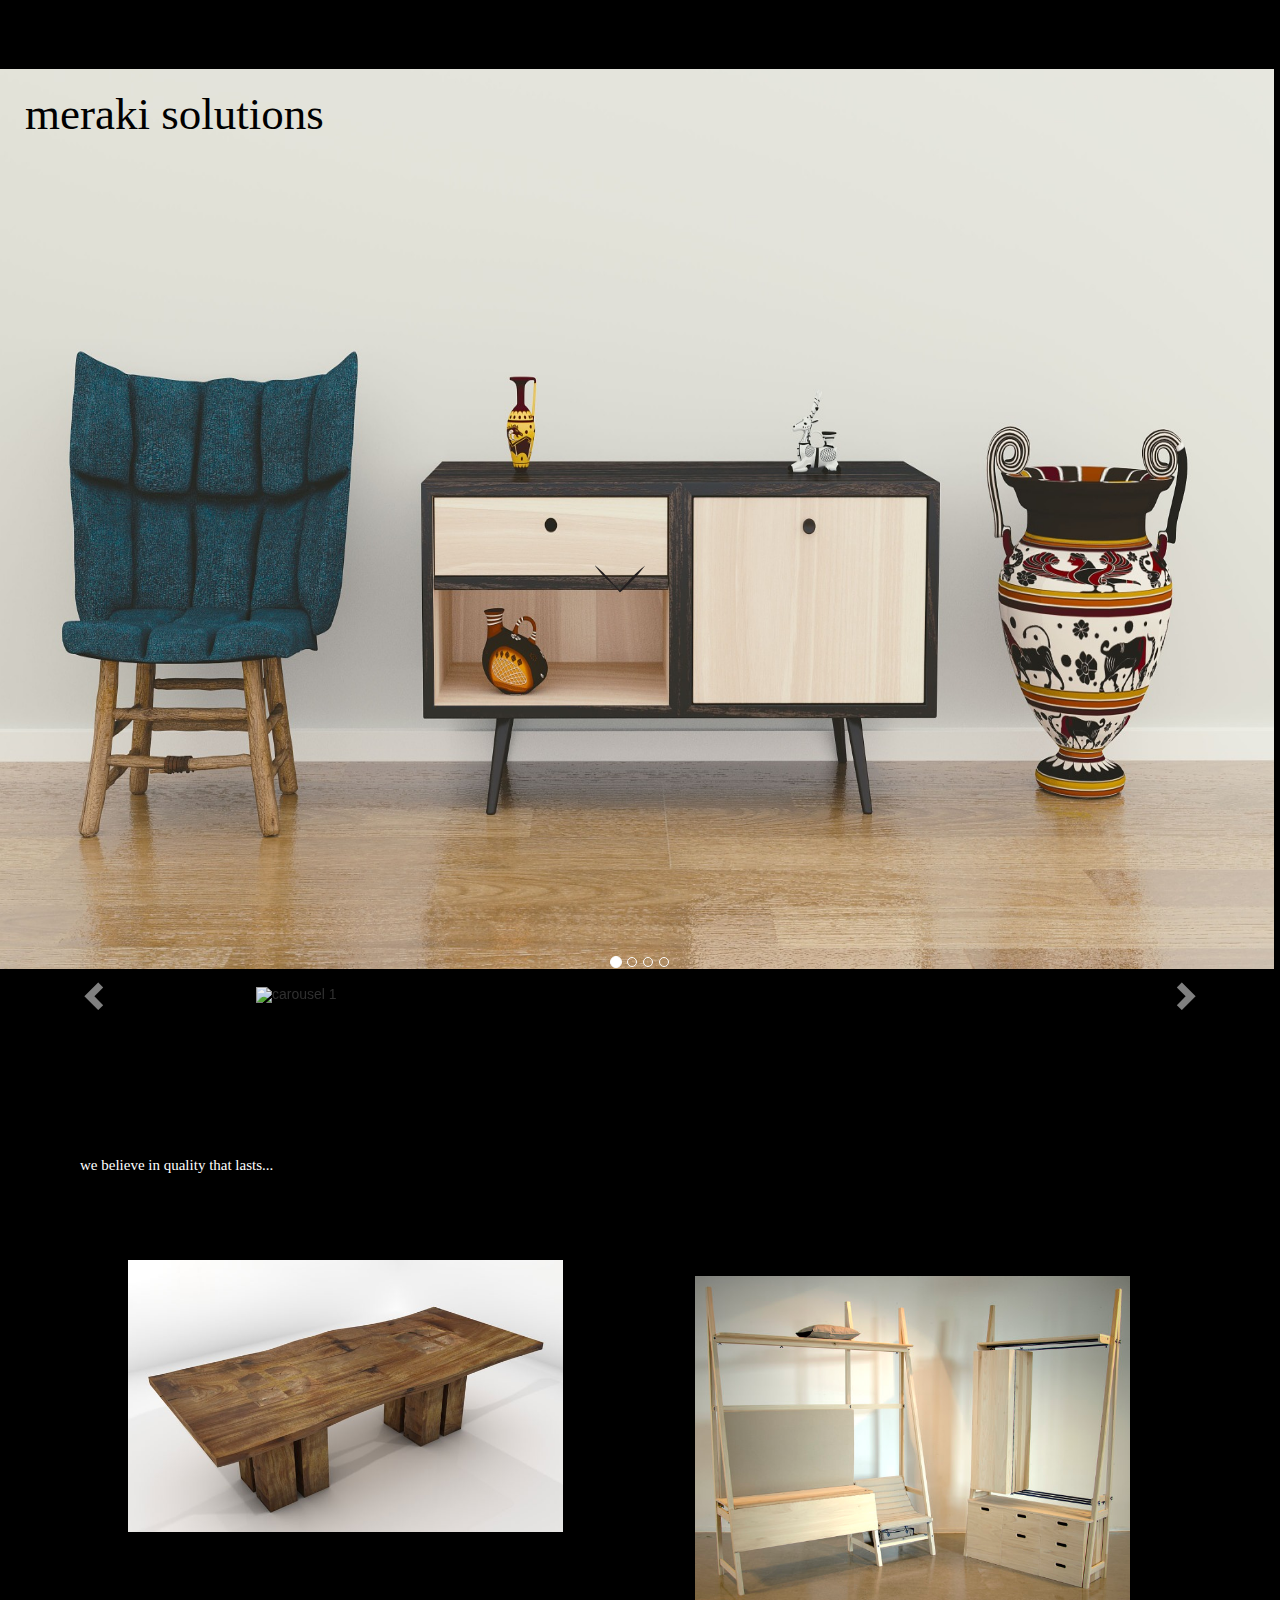
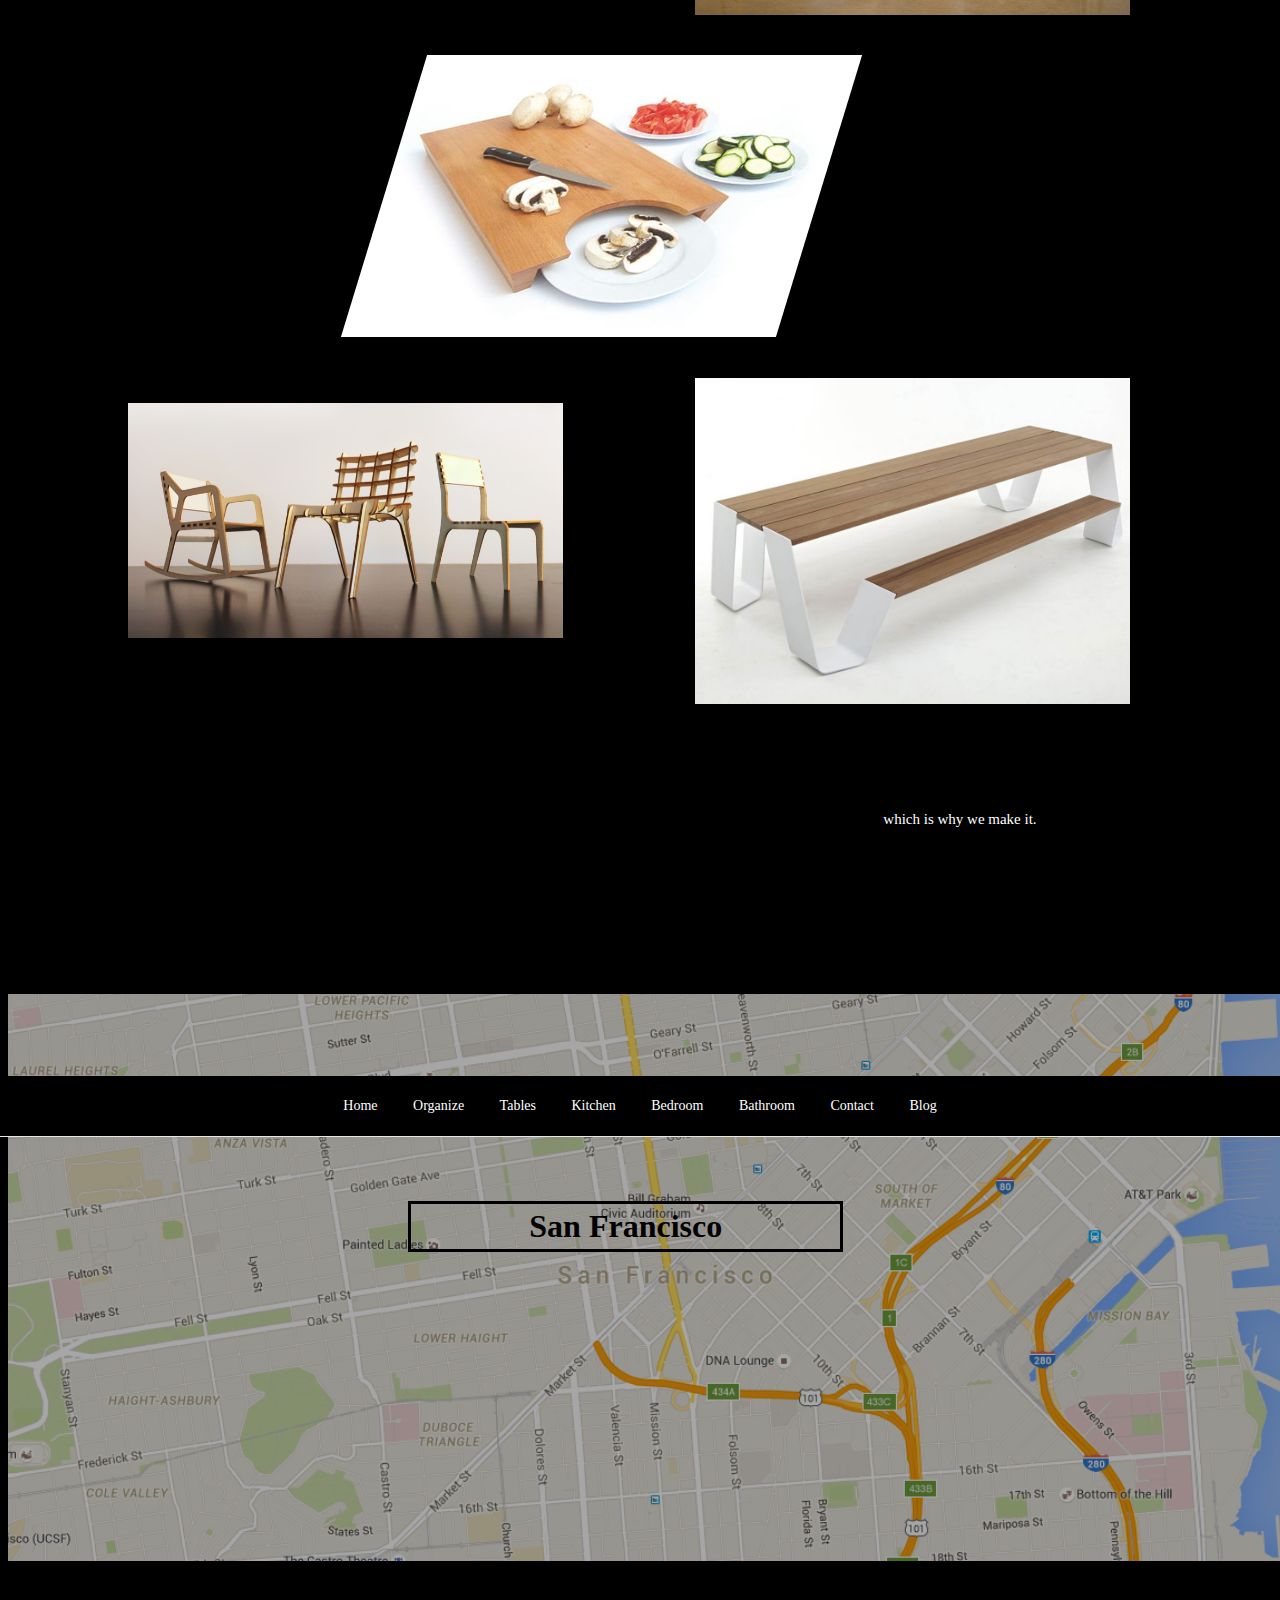
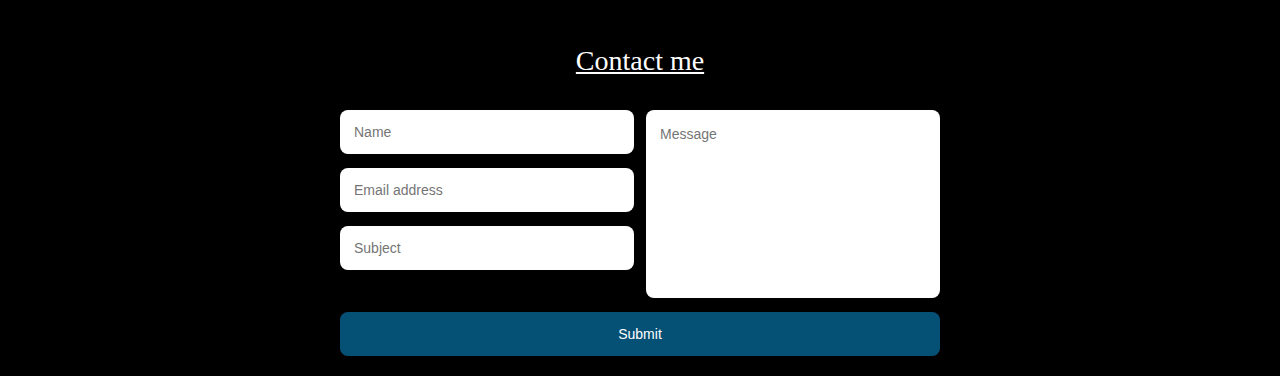
==== index_final.html @ bbeb16b7 "Commit_BlackBackground_etc" ====
<!doctype html>
<html class="no-js" lang="">
<head>
	<meta charset="utf-8">
	<meta http-equiv="X-UA-Compatible" content="IE=edge">
	<title></title>
	<meta name="description" content="">
	<meta name="viewport" content="width=device-width, initial-scale=1">

	<!-- Bootstrap stylesheet (important!! goes before our other stylesheets)-->
	<link rel="stylesheet" href="css/bootstrap.css">


	<link rel="apple-touch-icon" href="apple-touch-icon.png">
	<!-- Place favicon.ico in the root directory -->

	<link href='https://fonts.googleapis.com/css?family=Syncopate:400,700|Gruppo|Wire+One|Megrim|Swanky+and+Moo+Moo|Montserrat+Subrayada:400,700' rel='stylesheet' type='text/css'>

	<link rel="stylesheet" href="css/normalize.css">
	<link rel="stylesheet" href="css/main_final.css">
	<script src="js/modernizr-2.8.3.min.js"></script>
</head>
<body>
<!--[if lt IE 8]>
    <p class="browserupgrade">You are using an <strong>outdated</strong> browser. Please <a href="http://browsehappy.com/">upgrade your browser</a> to improve your experience.</p>
    <![endif]-->


<!-- START OF MY CONTENT -->

    <!-- Add your site or application content here -->
    <div class="container-fluid">
      <div id="col-xs-12 topImage">
    	 <div class="image-responsive">
    	 <img class="livingRoom" src="img/livingRoom.jpg" alt="">
      	 <h1><a href="index.html">meraki solutions</a></h1>

         <div class="downArrow">
          <a href="" src="icon/downArrow.svg"><img src="icon/downArrow.svg" alt="iconToEnterStore"></a>
         </div>
    	 </div>
      </div>
    </div>

  <!--   <div id="col-xs-12">
      <img src="img/aboutUsStoreFront.jpg" alt="About Us!">
        <div>
         <h2 class="ourStory">our story</h2>
         <h5 class="about_us_title">meraki</h5>
         <p class="paragraph">(n.) the soul, creativity, or love put into something, the essence of yourself that is put into your work</p>
        </div>
    </div> -->

<!-- Start of Carousel -->
<div id="carousel-example-generic" class="carousel slide" data-ride="carousel">
  <!-- Indicators -->
  <ol class="carousel-indicators">
    <li data-target="#carousel-example-generic" data-slide-to="0" class="active"></li>
    <li data-target="#carousel-example-generic" data-slide-to="1"></li>
    <li data-target="#carousel-example-generic" data-slide-to="2"></li>
    <li data-target="#carousel-example-generic" data-slide-to="3"></li>
  </ol>

  <!-- Wrapper for slides -->
  <div class="carousel-inner" role="listbox">
    <div class="item active">
      <img src="img/aboutUsStoreFront.jpg" alt="carousel 1">
      
      <div class="carousel-caption">
        <h5>meraki</h5>
        <p>(n.) the soul, creativity, or love put into something, the essence of yourself that is put into your work</p>
      </div>
    </div>

    <div class="item">
      <img src="img/bamboo.jpg" alt="...">
      <div class="carousel-caption">
        <p>Carousel 2</p>
      </div>
    </div>

    <div class="item">
      <img src="img/recycledPlastic.jpg" alt="...">
      <div class="carousel-caption">
        <p>Carousel 3</p>
      </div>
    </div>

    <div class="item cardboard">
      <img src="img/cardboard.jpg" alt="...">
      <div class="carousel-caption">
        <p>Carousel 4</p>
      </div>
    </div>
  </div>

  <!-- Controls -->
  <a class="left carousel-control" href="#carousel-example-generic" role="button" data-slide="prev">
    <span class="glyphicon glyphicon-chevron-left" aria-hidden="true"></span>
    <span class="sr-only">Previous</span>
  </a>
  <a class="right carousel-control" href="#carousel-example-generic" role="button" data-slide="next">
    <span class="glyphicon glyphicon-chevron-right" aria-hidden="true"></span>
    <span class="sr-only">Next</span>
  </a>
</div>
<!-- end of carousel -->


<!-- start sticky nav -->

<!-- Nav Bar Bottom -->
<nav class="navbar navbar-default navbar-fixed-top">
  <div class="container">
    <ul>
      <li><a href="#">Home</a></li>
      <li><a href="#">Organize</a></li>
      <li><a href="productOneTables.html">Tables</a></li>
      <li><a href="#">Kitchen</a></li>
      <li><a href="#">Bedroom</a></li>
      <li><a href="#">Bathroom</a></li>
      <li><a href="#">Contact</a></li>
      <li><a href="#">Blog</a></li>
    </ul>
  </div>
</nav>


<!-- Nav Bar Bottom End -->

<!-- <div class="sticky-nav-wrapper">
  <nav class="main-nav">
    <ul>
      <li><a href="#">Home</a></li>
      <li><a href="#">Organize</a></li>
      <li><a href="productOneTables.html">Tables</a></li>
      <li><a href="#">Kitchen</a></li>
      <li><a href="#">Bedroom</a></li>
      <li><a href="#">Bathroom</a></li>
      <li><a href="#">Contact</a></li>
      <li><a href="#">Blog</a></li>
    </ul>
  </nav>
</div> -->

<!-- end sticky nav -->

<br>

<div class="row">
    <div class="col-xs-6 ourShop"><p class="p1">we believe in quality that lasts...</p></div>
    <div class="col-xs-6"></div>
</div>

<div class="ourShop">
  <!-- <p class="p1">we believe in quality that lasts...</p> -->
  <a href="tables.html" src="img/indoorDiningTable.jpg">
    <img class="seating" src="img/indoorDiningTable.jpg" alt="">
  </a>
  <a href="kitchen.html" src="img/table.jpg">
    <img class="tables" src="img/bedroom.jpg" alt="tables">
  </a>
  <img class="outdoor" src="img/plateBoard.jpg" alt="Outdoor">
  <img class="storage" src="img/chairs.jpg" alt="Storage">
  <img class="kitchen" src="img/outdoorWoodenTable.jpg" alt="Kitchen">
  <!-- <p class="p2">which is why we make it.</p> -->
</div>

<br>

<div class="row">
    <div class="col-xs-4"></div>
    <div class="col-xs-4"></div>
    <div class="col-xs-4 ourShop"><p class="p2">which is why we make it.</p></div>
</div>



<!-- location img -->
   <div class="image-responsive">
      <img class="location_image" src="img/location.png" alt="">
   </div>
  
  <div class="row">
      <div class="col-xs-4"></div>
      <div class="col-xs-4"><p class="location_text">San Francisco</p></div>
      <div class="col-xs-4"></div>
  </div>



<footer>
    <h1 class="contact_me">Contact me</h1>
    <form action="http://formspree.io/sarahbethholden@gmail.com" method="post">
      <div class="column">
        <input type="text" id="name" name="name" placeholder="Name" autofocus required>
        <input type="email" id="email" name="_replyto" placeholder="Email address" required>
        <input type="text" id="subject" name="subject" placeholder="Subject" required>
      </div>
      <div class="column">
        <textarea name="message" type="text" id="message" placeholder="Message" required></textarea>
      </div>
      <input type="submit" value="Submit" id="submit">
      <!-- you can also use <button type="submit" id="submit">Submit</button> -->
    </form>
  
</footer>











<!-- NOTES DELETE LATER-->

  <!-- <img src="img/aboutUsStoreFront.jpg" alt="About Us!">
  <h2>our story</h2>
  <h5>meraki</h5>
  <p>(n.) the soul, creativity, or love put into something, the essence of yourself that is put into your work</p>
 -->



<!-- start of class_bootstrap -->
<!--     <div class="container-fluid">
      <div class="row">
        <nav>
          <div class="col-md-8"></div>
            <img class="pws" src="images/logo.svg" alt="imageLeft" class="img-responsive">
            <h3>PWS</h3>
          <div class="col-md-1">Home</div>
          <div class="col-md-1">Join</div>
          <div class="col-md-1">Events</div>
          <div class="col-md-1">About</div>
        </nav>
      </div>
    <hr> -->

     <!--  <div class="row">
        <div class="col-md-4">
          <img src="images/image3.jpg" alt="imageLeft" class="img-responsive">
        </div>
        <div class="col-md-4">
          <img src="images/image1.jpg" alt="imageLeft" class="img-responsive">
        </div>
        <div class="col-md-4">
          <img src="images/image2.jpg" alt="imageLeft" class="img-responsive">
        </div>
      </div>
    <hr>


      <div class="row">
        <div class="col-md-12">Events</div>
      </div>
    <hr>

      <div class="row">
        <div class="col-md-3">
          <img src="images/articles1.jpg" alt="imageLeft" class="img-responsive">
          <h4>HIKING</h4>
          <p>Lorem ipsum dolor sit amet, consectetur adipisicing elit. Qui voluptate animi dolor totam dolore fugit, numquam blanditiis, et asperiores, possimus obcaecati labore ratione voluptates dicta esse saepe consequatur fugiat quia.</p>
          <p>Read More...</p>
        </div>

        <div class="col-md-3">
          <img src="images/articles2.jpg" alt="imageLeft" class="img-responsive">
          <h4>CAMPING</h4>
          <p>Lorem ipsum dolor sit amet, consectetur adipisicing elit. Qui voluptate animi dolor totam dolore fugit, numquam blanditiis, et asperiores, possimus obcaecati labore ratione voluptates dicta esse saepe consequatur fugiat quia.</p>
          <p>Read More...</p>
        </div>

        <div class="col-md-3">
          <img src="images/articles3.jpg" alt="imageLeft" class="img-responsive">
          <h4>TRIPS</h4>
          <p>Lorem ipsum dolor sit amet, consectetur adipisicing elit. Qui voluptate animi dolor totam dolore fugit, numquam blanditiis, et asperiores, possimus obcaecati labore ratione voluptates dicta esse saepe consequatur fugiat quia.</p>
          <p>Read More...</p>
        </div>

        <div class="col-md-3">
          <img src="images/articles4.jpg" alt="imageLeft" class="img-responsive">
          <h4>GATHERINGS</h4>
          <p>Lorem ipsum dolor sit amet, consectetur adipisicing elit. Qui voluptate animi dolor totam dolore fugit, numquam blanditiis, et asperiores, possimus obcaecati labore ratione voluptates dicta esse saepe consequatur fugiat quia.</p>
          <p>Read More...</p>
        </div>
      </div>



      <div id="col-md-12">
        <img src="images/livingRoom.jpg" alt="" class="backgroundPicture">
          <div>
           <p class="paragraph">Lorem ipsum dolor sit amet, consectetur adipisicing elit. Aut eaque doloribus atque </p>
          </div>
      </div>

    </div> -->

<!-- end of class_bootstrap -->






























<!-- END OF MY CONTENT -->

    <script src="//ajax.googleapis.com/ajax/libs/jquery/1.11.2/jquery.min.js"></script>
    <script>window.jQuery || document.write('<script src="js/jquery-1.11.2.min.js"><\/script>')</script>


    <!-- jQuery (necessary for Bootstrap's JavaScript plugins) -->
    <script src="js/jquery-2.1.3.min.js"></script>

    <!-- Bootstrap js (important!! goes after jquery, before our main.js) -->
    <script src="js/bootstrap.js"></script>


    <script src="js/plugins.js"></script>
    <script src="js/main.js"></script>

    <!-- Google Analytics: change UA-XXXXX-X to be your site's ID. -->
    <script>
    	(function(b,o,i,l,e,r){b.GoogleAnalyticsObject=l;b[l]||(b[l]=
    		function(){(b[l].q=b[l].q||[]).push(arguments)});b[l].l=+new Date;
    	e=o.createElement(i);r=o.getElementsByTagName(i)[0];
    	e.src='//www.google-analytics.com/analytics.js';
    	r.parentNode.insertBefore(e,r)}(window,document,'script','ga'));
    	ga('create','UA-XXXXX-X','auto');ga('send','pageview');
    </script>
</body>
</html>
---- css/main_final.css ----
/*! HTML5 Boilerplate v5.0.0 | MIT License | http://h5bp.com/ */

/*
 * What follows is the result of much research on cross-browser styling.
 * Credit left inline and big thanks to Nicolas Gallagher, Jonathan Neal,
 * Kroc Camen, and the H5BP dev community and team.
 */

/* ==========================================================================
   Base styles: opinionated defaults
   ========================================================================== */

html {
    color: #222;
    font-size: 1em;
    line-height: 1.4;
}

/*
 * Remove text-shadow in selection highlight:
 * https://twitter.com/miketaylr/status/12228805301
 *
 * These selection rule sets have to be separate.
 * Customize the background color to match your design.
 */

::-moz-selection {
    background: #b3d4fc;
    text-shadow: none;
}

::selection {
    background: #b3d4fc;
    text-shadow: none;
}

/*
 * A better looking default horizontal rule
 */

hr {
    display: block;
    height: 1px;
    border: 0;
    border-top: 1px solid #ccc;
    margin: 1em 0;
    padding: 0;
}

/*
 * Remove the gap between audio, canvas, iframes,
 * images, videos and the bottom of their containers:
 * https://github.com/h5bp/html5-boilerplate/issues/440
 */

audio,
canvas,
iframe,
img,
svg,
video {
    vertical-align: middle;
}

/*
 * Remove default fieldset styles.
 */

fieldset {
    border: 0;
    margin: 0;
    padding: 0;
}

/*
 * Allow only vertical resizing of textareas.
 */

textarea {
    resize: vertical;
}

/* ==========================================================================
   Browser Upgrade Prompt
   ========================================================================== */

.browserupgrade {
    margin: 0.2em 0;
    background: #ccc;
    color: #000;
    padding: 0.2em 0;
}

/* ==========================================================================
   Author's custom styles
   ========================================================================== */

* a {
    text-decoration: none;
    margin: 0;
}

body {
    background-color: black;
}


.livingRoom {
    width: 96.3%;
    height: 100vh;
    position: relative;
    margin-top: 5%;
}

h1 a {
    color: black;
    font-family: 'Syncopate', 'sans-serif';
    font-weight: 400;
    position: absolute;
    top: 90px;
    left: 25px;
    font-size: 45px;
}

.image-responsive {
    margin: 0 -60px;
}

.downArrow img {
    width: 50px;
    height: 50px;
    margin-left: 50%;
    position: absolute;
    z-index: 400;
    top: 554px;
} 

#col-xs-12 img {
    width: 100%;
    height: 100vh;
}

#col-xs-12 h2 {
    position: absolute;
    top: 105%;
    right: 15%;
    color: white;
    font-family: 'Syncopate';
    font-size: 36px;
}

#col-xs-12 .about_us_title {
    position: absolute;
    top: 145%;
    right: 52%;
    color: white;
    font-family: 'Syncopate';
    font-size: 24px;
}

#col-xs-12 .paragraph {
    position: absolute;
    top: 145%;
    right: 0%;
    color: white;
    font-family: 'Syncopate';
    font-size: 17px;
    padding: 124px;
    margin-left: 19%;
}



/*Carousel*/
.item img {
    width: 100%;
    height: 100vh;
    margin: auto;
}

/*.item .cardboard img {
    width: 90%;
    height: 80vh;
    margin: auto;
}*/

.carousel-inner img {
    opacity: 0.95;
    width: 60%;
}



/*Sticky NAV*/

.sticky-nav-wrapper {
  height: 40px;
  background-color: black;
}

nav {
  width: 100%;
  text-align: center;
  transition: all 300ms ease-out;
  z-index: 400;
  font-family: 'Syncopate';
}

nav ul {
    margin: 0;
    padding: 0;
}

nav li {
  display: inline-block;
  background-color: black;
  color: white;
}
nav a {
  display: inline-block;
  margin: 1rem;
  padding: .25rem 0;
  text-decoration: none;
  color: white;
}

.navbar-default {
    background-color: black;
}
/*our Shop*/


.ourShop img {
    width: 34%;
    margin: 0;
    margin-left: 10%;
}

.ourShop img:hover {
    opacity: 0.9;
    transition: all s ease-in-out;
}

.ourShop p {
    font-family: 'Syncopate';
    font-size: 15px;
    /*ext-shadow: 1px 1px 2px gray;*/
    color: white;
}

.ourShop .p1 {
    margin: 0;
    margin-top: 21%;
    margin-left: 80px;
}

.ourShop .p2 {
    margin-left: 10px;
    margin-top: 21%;
}

.ourShop .tables {
    margin-top: 100px;
}

.ourShop .outdoor {
    margin-left: 30%;
    margin-top: 40px;
    transform: skew(-17deg);
}

.ourShop .kitchen {
    margin-top: 40px;
}

/*location*/
.location_image {
    margin: 12% 0;
    opacity: 0.65;
    position: absolute;
    width: 100%;
    margin-left: 5.3%;
}

.location_text {
    text-align: center;
    position: relative;
    font-family: 'Syncopate';
    color: black;
    font-size: 32px;
    border: 3px solid black;
    margin-top: 360px;
    margin-left: -7%;
    font-weight: 700
}





/*FOOTER*/

i {
    color: black;
    font-size: 24px;
}


/*footer CONTACT US form*/
.contact_me {
    text-align: center;
    color: white;
    font-family: 'Syncopate';
    text-decoration: underline;
    margin-top: 30%;
}

form {
  max-width: 600px;
  text-align: center;
  margin: 0 auto 20px;
}

form input, form textarea {
  border: 0;
  outline: 0;
  padding: 1em;
  border-radius: 8px;
  display: block;
  width: 100%;
  margin-top: 1em;
  font-family: 'Merriweather', sans-serif;
  resize: none;
}

form input[type="submit"] {
  color: white;
  background: #055075;
  cursor: pointer;
}

form textarea {
  height: 188px;
}

.column {
  float: left;
  width: 49%;
  margin-bottom: 1em;
}

.column:first-of-type {
  margin-right: 2%;
}

.message {
  font-family: 'Open Sans', sans-serif;
  font-size: .8em;
  padding: 10px;
  margin: 25px auto 0;
  display: block;
  max-width: 600px;
/*  border-radius: 8px;*/
  display: none;
  color: white;
}

.error {
  padding-left: 20px;
  background-color: #fc5846;
}

.error li:before {
  content: '- ';
}

.error li:first-child:before {
  content: '';
}

.error li:first-child {
  margin-left: 0;
  content: '';
}

.error li {
  margin-left: 40px;
}

li {
  list-style: none;
}
 
.success {
  background-color: #1bb580;
}
 
.error.visible, .success.visible {
  display: block;    
}




/* ==========================================================================
   Helper classes
   ========================================================================== */

/*
 * Hide visually and from screen readers:
 * http://juicystudio.com/article/screen-readers-display-none.php
 */

.hidden {
    display: none !important;
    visibility: hidden;
}

/*
 * Hide only visually, but have it available for screen readers:
 * http://snook.ca/archives/html_and_css/hiding-content-for-accessibility
 */

.visuallyhidden {
    border: 0;
    clip: rect(0 0 0 0);
    height: 1px;
    margin: -1px;
    overflow: hidden;
    padding: 0;
    position: absolute;
    width: 1px;
}

/*
 * Extends the .visuallyhidden class to allow the element
 * to be focusable when navigated to via the keyboard:
 * https://www.drupal.org/node/897638
 */

.visuallyhidden.focusable:active,
.visuallyhidden.focusable:focus {
    clip: auto;
    height: auto;
    margin: 0;
    overflow: visible;
    position: static;
    width: auto;
}

/*
 * Hide visually and from screen readers, but maintain layout
 */

.invisible {
    visibility: hidden;
}

/*
 * Clearfix: contain floats
 *
 * For modern browsers
 * 1. The space content is one way to avoid an Opera bug when the
 *    `contenteditable` attribute is included anywhere else in the document.
 *    Otherwise it causes space to appear at the top and bottom of elements
 *    that receive the `clearfix` class.
 * 2. The use of `table` rather than `block` is only necessary if using
 *    `:before` to contain the top-margins of child elements.
 */

.clearfix:before,
.clearfix:after {
    content: " "; /* 1 */
    display: table; /* 2 */
}

.clearfix:after {
    clear: both;
}








/*Salvattore TEST CSS code*/

/* Configurate salvattore with media queries */
@media screen and (max-width: 450px) {
    #timeline[data-columns]::before {
        content: '1 .column';
    }
}

@media screen and (min-width: 451px) and (max-width: 700px) {
    #timeline[data-columns]::before {
        content: '2 .column.size-1of2';
    }
}

@media screen and (min-width: 701px) and (max-width: 850px) {
    #timeline[data-columns]::before {
        content: '3 .column.size-1of3';
    }
}

@media screen and (min-width: 851px) {
    #timeline[data-columns]::before {
        content: '4 .column.size-1of4';
    }
}


/*END- Salvattore TEST*/




/* ==========================================================================
   EXAMPLE Media Queries for Responsive Design.
   These examples override the primary ('mobile first') styles.
   Modify as content requires.
   ========================================================================== */

@media only screen and (min-width: 35em) {
    /* Style adjustments for viewports that meet the condition */
}

@media print,
       (-o-min-device-pixel-ratio: 5/4),
       (-webkit-min-device-pixel-ratio: 1.25),
       (min-resolution: 120dpi) {
    /* Style adjustments for high resolution devices */
}

/* ==========================================================================
   Print styles.
   Inlined to avoid the additional HTTP request:
   http://www.phpied.com/delay-loading-your-print-css/
   ========================================================================== */

@media print {
    *,
    *:before,
    *:after {
        background: transparent !important;
        color: #000 !important; /* Black prints faster:
                                   http://www.sanbeiji.com/archives/953 */
        box-shadow: none !important;
        text-shadow: none !important;
    }

    a,
    a:visited {
        text-decoration: underline;
    }

    a[href]:after {
        content: " (" attr(href) ")";
    }

    abbr[title]:after {
        content: " (" attr(title) ")";
    }

    /*
     * Don't show links that are fragment identifiers,
     * or use the `javascript:` pseudo protocol
     */

    a[href^="#"]:after,
    a[href^="javascript:"]:after {
        content: "";
    }

    pre,
    blockquote {
        border: 1px solid #999;
        page-break-inside: avoid;
    }

    /*
     * Printing Tables:
     * http://css-discuss.incutio.com/wiki/Printing_Tables
     */

    thead {
        display: table-header-group;
    }

    tr,
    img {
        page-break-inside: avoid;
    }

    img {
        max-width: 100% !important;
    }

    p,
    h2,
    h3 {
        orphans: 3;
        widows: 3;
    }

    h2,
    h3 {
        page-break-after: avoid;
    }
}
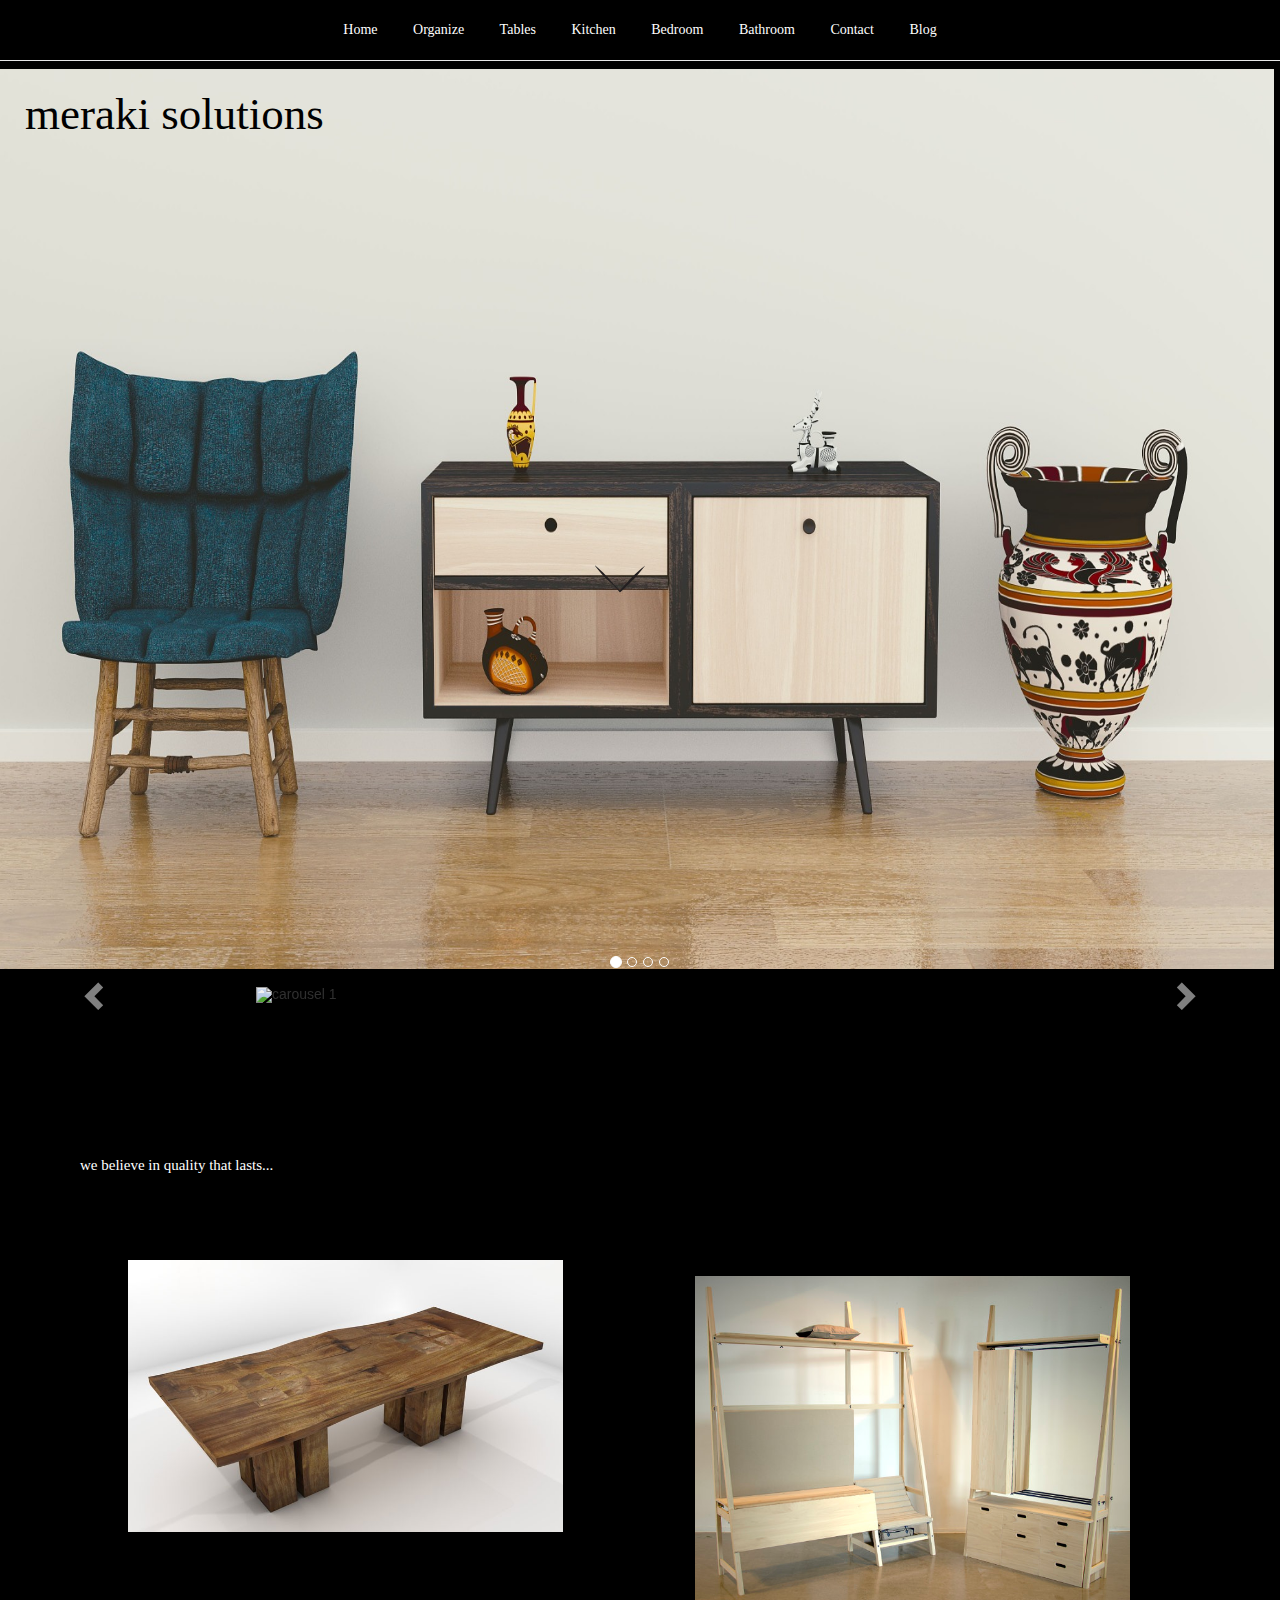
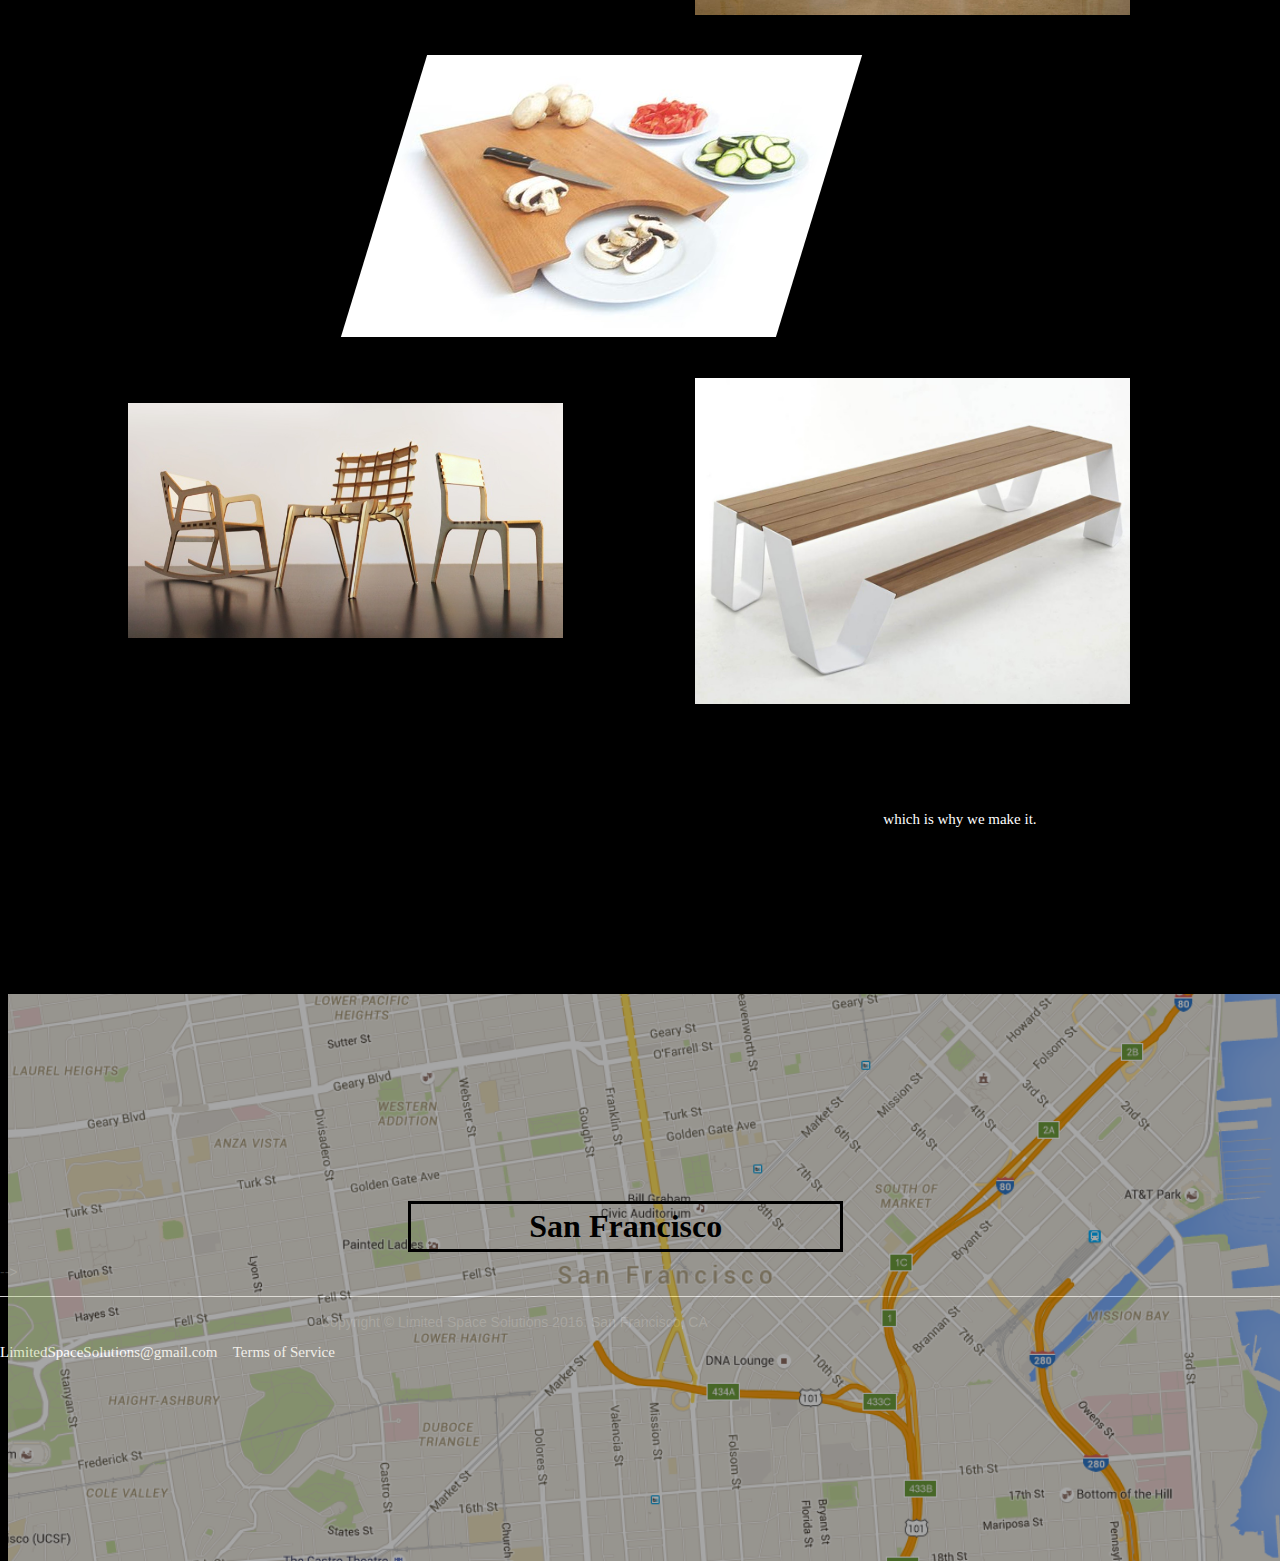
==== commit 5d133d12: "Save" ====
--- a/index_final.html
+++ b/index_final.html
@@ -186,10 +186,10 @@
       <div class="col-xs-4"><p class="location_text">San Francisco</p></div>
       <div class="col-xs-4"></div>
   </div>
-
-
-
-<footer>
+<!-- 
+
+
+
     <h1 class="contact_me">Contact me</h1>
     <form action="http://formspree.io/sarahbethholden@gmail.com" method="post">
       <div class="column">
@@ -202,9 +202,20 @@
       </div>
       <input type="submit" value="Submit" id="submit">
       <!-- you can also use <button type="submit" id="submit">Submit</button> -->
-    </form>
+    </form> -->
   
-</footer>
+    <!-- FOOTER -->
+    <hr>
+            <footer> 
+                <div class="footer">
+                  <p>Copyright &#169;&#160;Limited Space Solutions 2016. San Francisco, CA</p><a href="http://www.gmail.com">LimitedSpaceSolutions@gmail.com&nbsp;&nbsp;&nbsp;</a>
+                  <a href="">Terms of Service</a> 
+                </div>
+            </footer> 
+
+    <br>
+    <br>
+  
 
 
 
--- a/css/main_final.css
+++ b/css/main_final.css
@@ -298,7 +298,7 @@
 
 
 
-/*FOOTER*/
+
 
 i {
     color: black;
@@ -306,7 +306,7 @@
 }
 
 
-/*footer CONTACT US form*/
+/*CONTACT US form*/
 .contact_me {
     text-align: center;
     color: white;
@@ -399,7 +399,26 @@
   display: block;    
 }
 
-
+/*end of Contact_me Form*/
+
+
+/*FOOTER*/
+
+.footer {
+  background-color: black;
+  text-decoration: none;
+}
+
+footer a {
+  color: white;
+  font-family: 'Syncopate';
+  font-size: 15px;
+  /*text-decoration: none;*/
+}
+
+footer p {
+  margin-left: 25%;
+}
 
 
 /* ==========================================================================
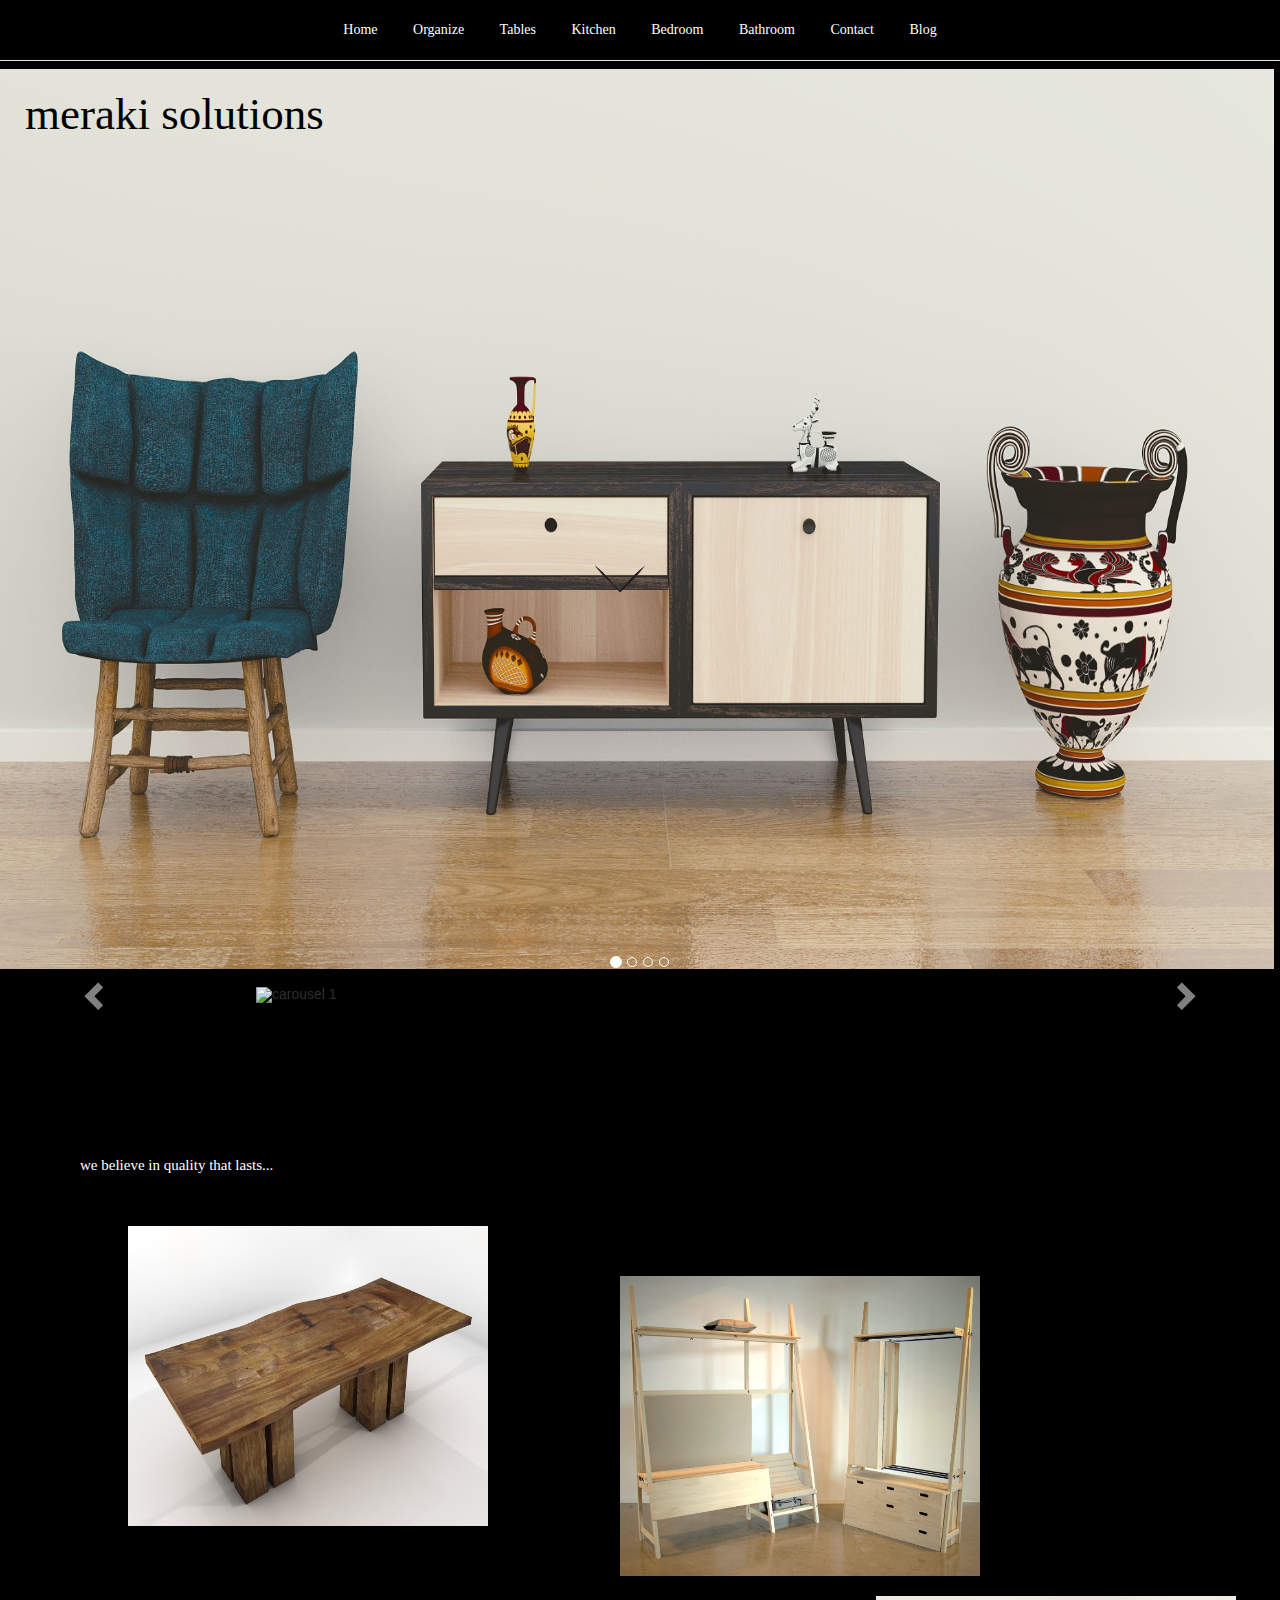
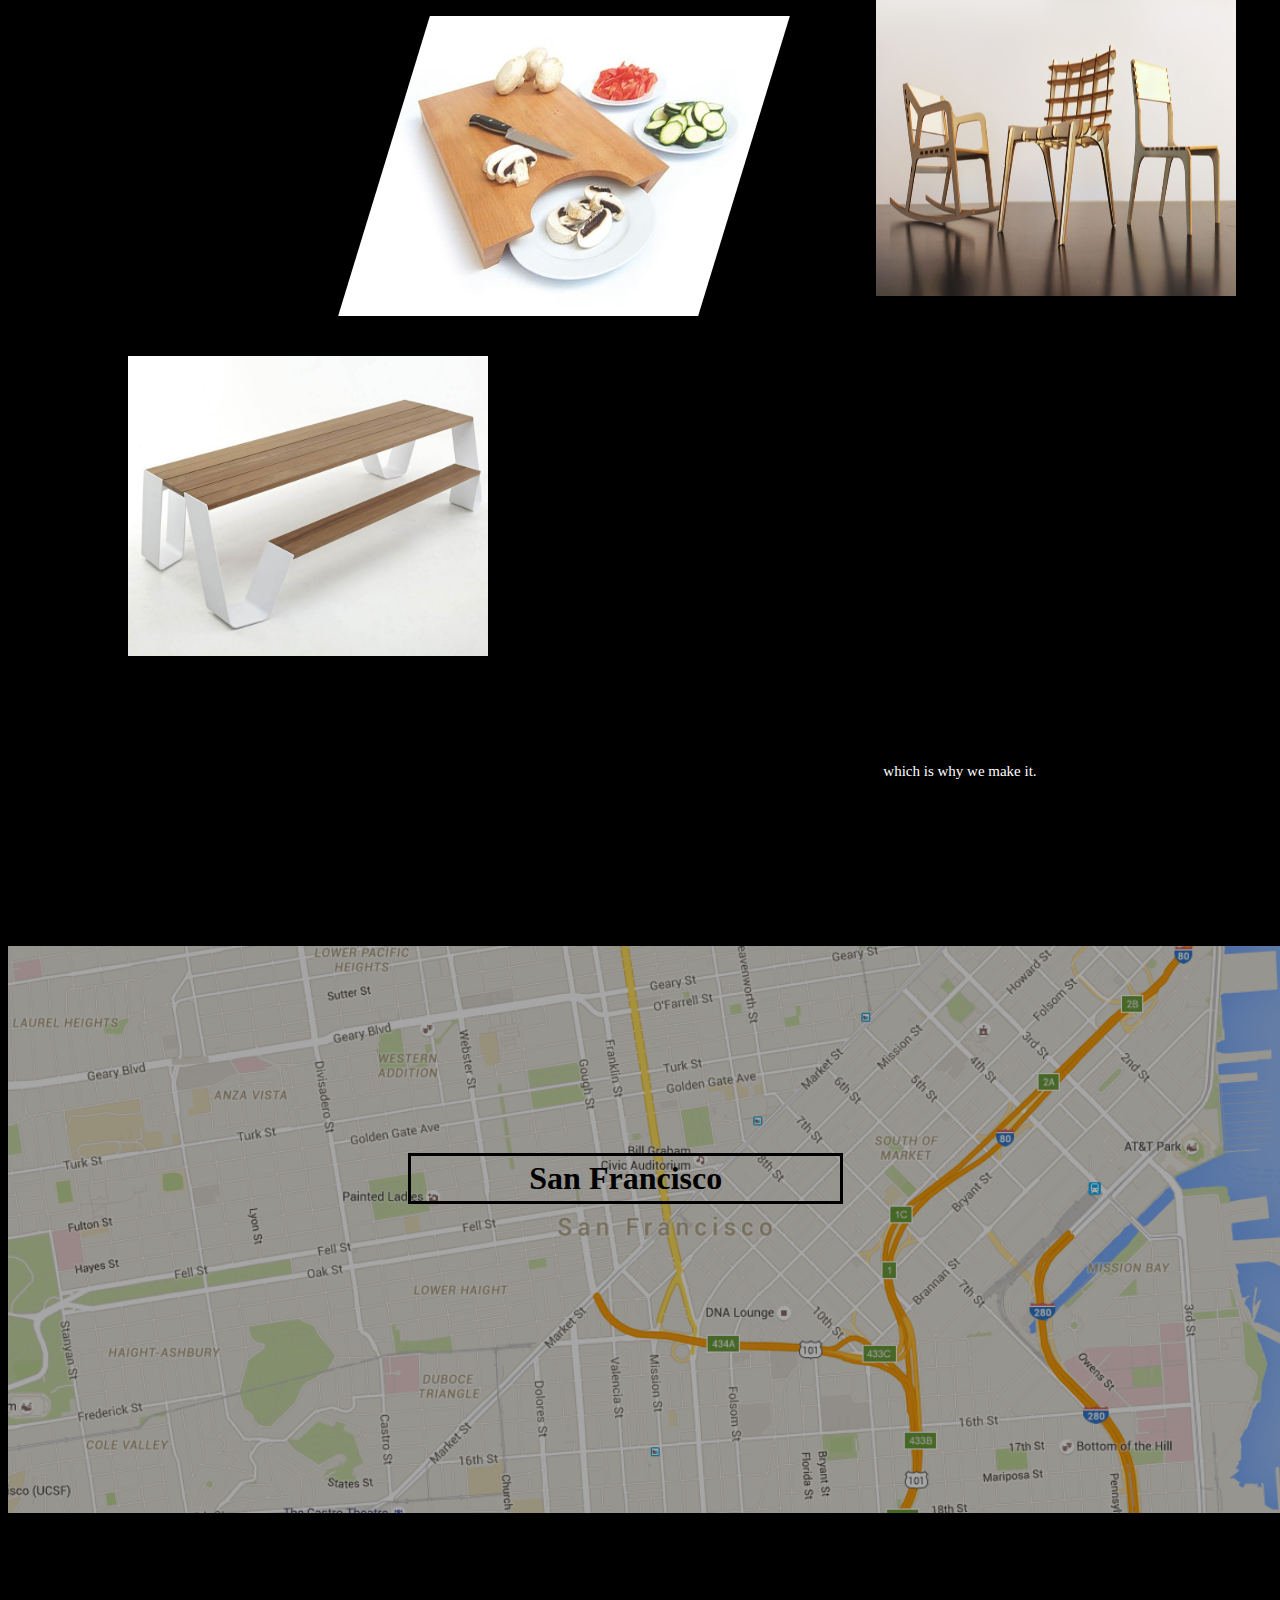
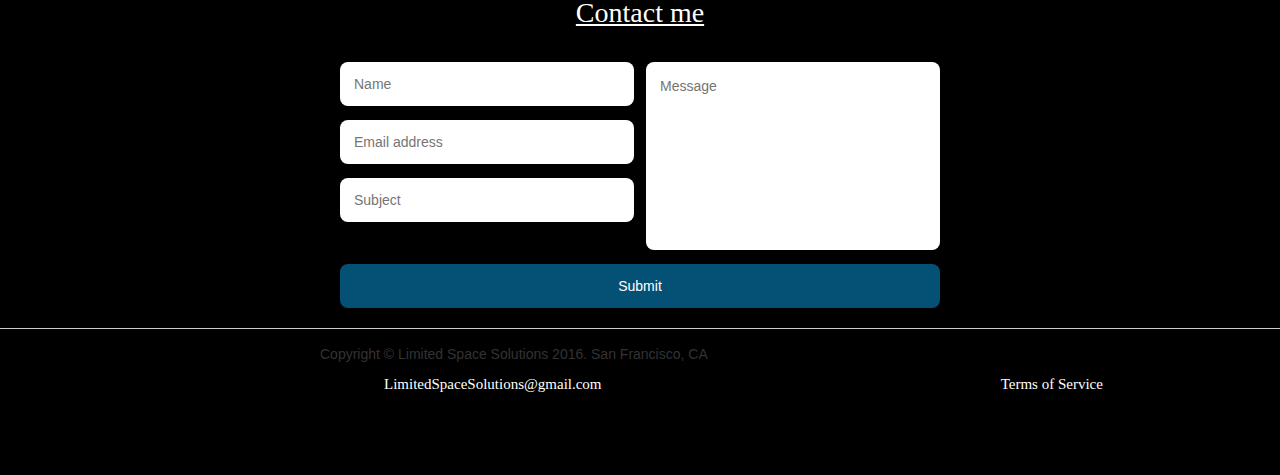
==== commit fdc101f5: "commit to master_ resource added" ====
--- a/index_final.html
+++ b/index_final.html
@@ -113,11 +113,11 @@
 <nav class="navbar navbar-default navbar-fixed-top">
   <div class="container">
     <ul>
-      <li><a href="#">Home</a></li>
+      <li><a href="index_final.html">Home</a></li>
       <li><a href="#">Organize</a></li>
-      <li><a href="productOneTables.html">Tables</a></li>
+      <li><a href="tables.html">Tables</a></li>
       <li><a href="#">Kitchen</a></li>
-      <li><a href="#">Bedroom</a></li>
+      <li><a href="bedroom.html">Bedroom</a></li>
       <li><a href="#">Bathroom</a></li>
       <li><a href="#">Contact</a></li>
       <li><a href="#">Blog</a></li>
@@ -186,14 +186,14 @@
       <div class="col-xs-4"><p class="location_text">San Francisco</p></div>
       <div class="col-xs-4"></div>
   </div>
-<!-- 
+
 
 
 
     <h1 class="contact_me">Contact me</h1>
     <form action="http://formspree.io/sarahbethholden@gmail.com" method="post">
       <div class="column">
-        <input type="text" id="name" name="name" placeholder="Name" autofocus required>
+        <input type="text" id="name" name="name" placeholder="Name" required>
         <input type="email" id="email" name="_replyto" placeholder="Email address" required>
         <input type="text" id="subject" name="subject" placeholder="Subject" required>
       </div>
@@ -202,7 +202,7 @@
       </div>
       <input type="submit" value="Submit" id="submit">
       <!-- you can also use <button type="submit" id="submit">Submit</button> -->
-    </form> -->
+    </form>
   
     <!-- FOOTER -->
     <hr>
@@ -215,7 +215,8 @@
 
     <br>
     <br>
-  
+    <br>
+    <br>
 
 
 
--- a/css/main_final.css
+++ b/css/main_final.css
@@ -189,7 +189,11 @@
     width: 60%;
 }
 
-
+.carousel-caption, h5 {
+  padding: 20px;
+  font-size: 24px;
+  margin-bottom: 10px;
+}
 
 /*Sticky NAV*/
 
@@ -229,17 +233,17 @@
 }
 /*our Shop*/
 
-
 .ourShop img {
-    width: 34%;
+    width: 360px;
+    height: 300px;
     margin: 0;
     margin-left: 10%;
 }
 
-.ourShop img:hover {
+/*.ourShop img:hover {
     opacity: 0.9;
     transition: all s ease-in-out;
-}
+}*/
 
 .ourShop p {
     font-family: 'Syncopate';
@@ -272,6 +276,28 @@
 .ourShop .kitchen {
     margin-top: 40px;
 }
+
+/*.overlay-wrapper {
+  position: relative;
+  width: 360px;
+}*/
+
+/*.overlay {
+  width: 400px;
+  height: 300px;*/
+
+  /*background-color: red;*/
+  /*opacity: 0.5;*/
+/*  position: absolute;
+  top: 0;
+  transition: opacity 400ms ease-in-out;
+}*/
+
+/*.overlay-wrapper:hover .overlay {
+  opacity: 1;
+}
+*/
+
 
 /*location*/
 .location_image {
@@ -413,6 +439,7 @@
   color: white;
   font-family: 'Syncopate';
   font-size: 15px;
+  margin-left: 30%;
   /*text-decoration: none;*/
 }
 
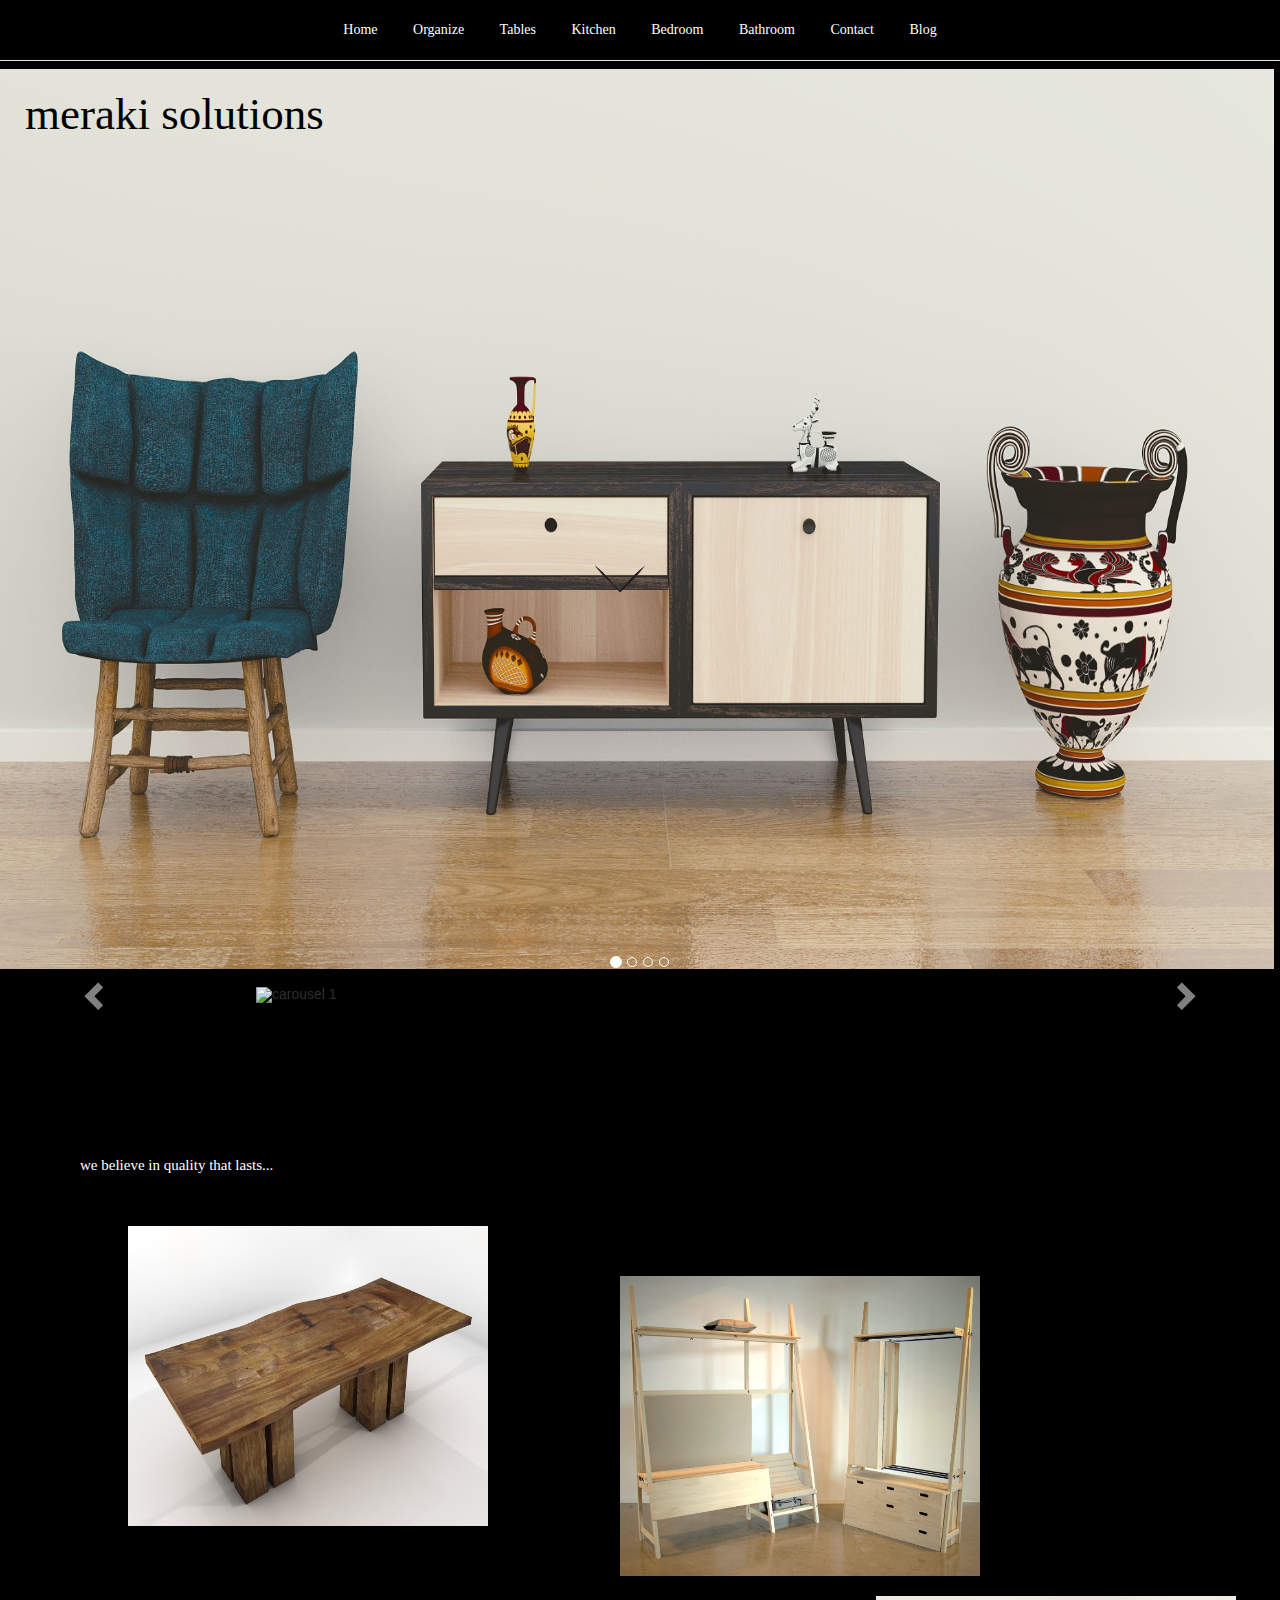
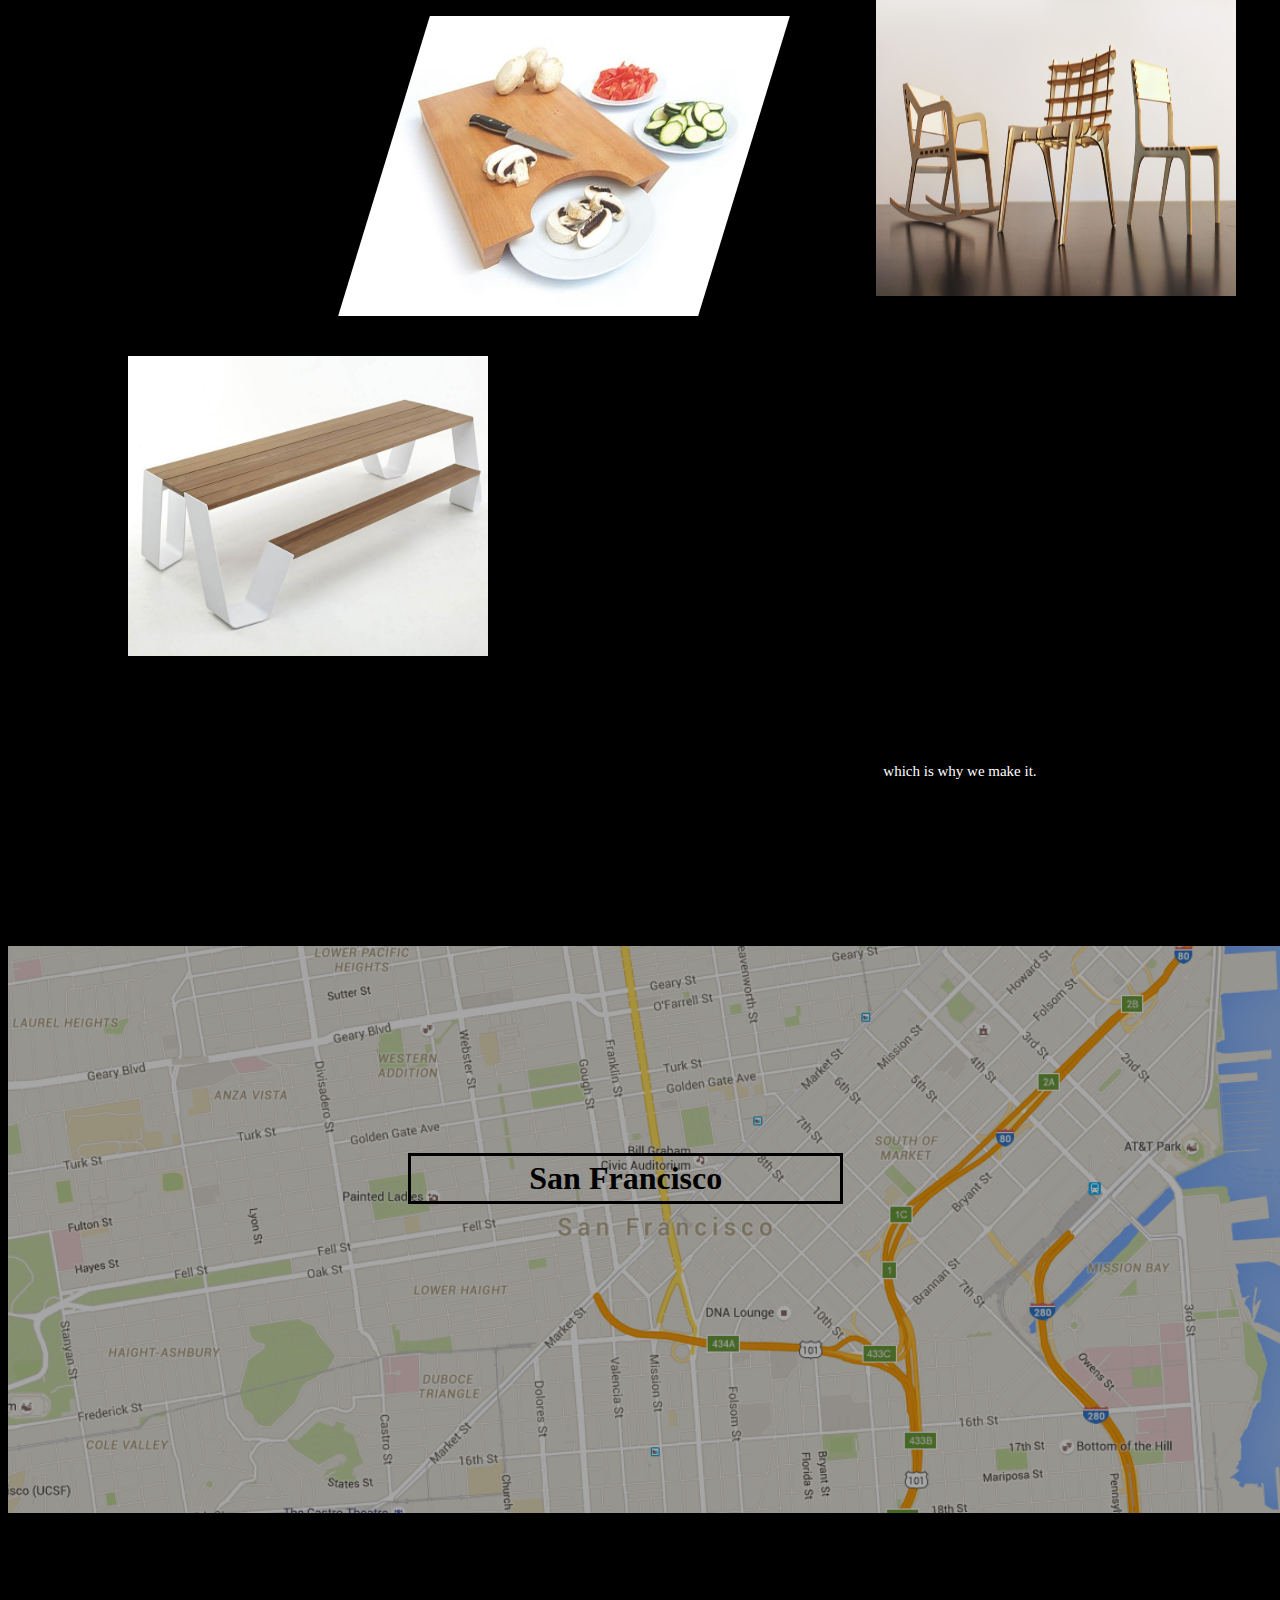
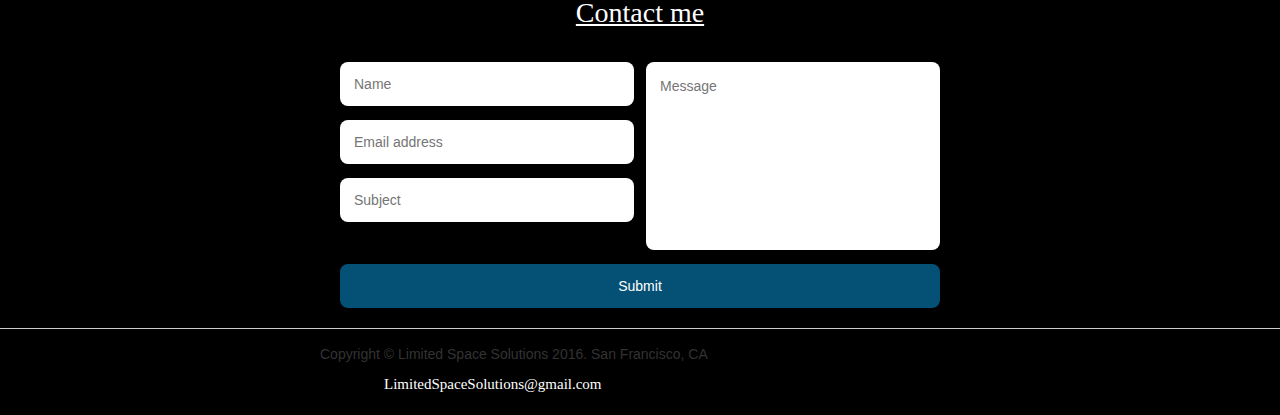
==== commit b4170be6: "commit to mast_finalfor Checklist" ====
--- a/index_final.html
+++ b/index_final.html
@@ -75,21 +75,21 @@
     <div class="item">
       <img src="img/bamboo.jpg" alt="...">
       <div class="carousel-caption">
-        <p>Carousel 2</p>
+        <p class="color_black">At meraki, we make sure we are not taking more than we can put back, and are always balancing the impact we have on our environment.</p>
       </div>
     </div>
 
     <div class="item">
       <img src="img/recycledPlastic.jpg" alt="...">
       <div class="carousel-caption">
-        <p>Carousel 3</p>
+        <p class="color_black">We upcycle plastic and repurpose the pellets into amazing product- without planning obsolescence.</p>
       </div>
     </div>
 
     <div class="item cardboard">
-      <img src="img/cardboard.jpg" alt="...">
+      <img src="img/made_in_usa.png" alt="...">
       <div class="carousel-caption">
-        <p>Carousel 4</p>
+        <p id="made_in">BECAUSE WE CAN!</p>
       </div>
     </div>
   </div>
@@ -209,14 +209,12 @@
             <footer> 
                 <div class="footer">
                   <p>Copyright &#169;&#160;Limited Space Solutions 2016. San Francisco, CA</p><a href="http://www.gmail.com">LimitedSpaceSolutions@gmail.com&nbsp;&nbsp;&nbsp;</a>
-                  <a href="">Terms of Service</a> 
+                  <!-- <a href="">Terms of Service</a>  -->
                 </div>
             </footer> 
 
     <br>
-    <br>
-    <br>
-    <br>
+   
 
 
 
--- a/css/main_final.css
+++ b/css/main_final.css
@@ -195,6 +195,20 @@
   margin-bottom: 10px;
 }
 
+.color_black {
+  color: white;
+  font-family: 'Syncopate';
+  font-weight: 700;
+  text-shadow: 1px 1px 2px black;
+}
+
+#made_in {
+  color: red;
+  font-family: 'Syncopate';
+  font-weight: 700;
+  font-size: 36px;
+}
+
 /*Sticky NAV*/
 
 .sticky-nav-wrapper {
@@ -248,7 +262,6 @@
 .ourShop p {
     font-family: 'Syncopate';
     font-size: 15px;
-    /*ext-shadow: 1px 1px 2px gray;*/
     color: white;
 }
 
